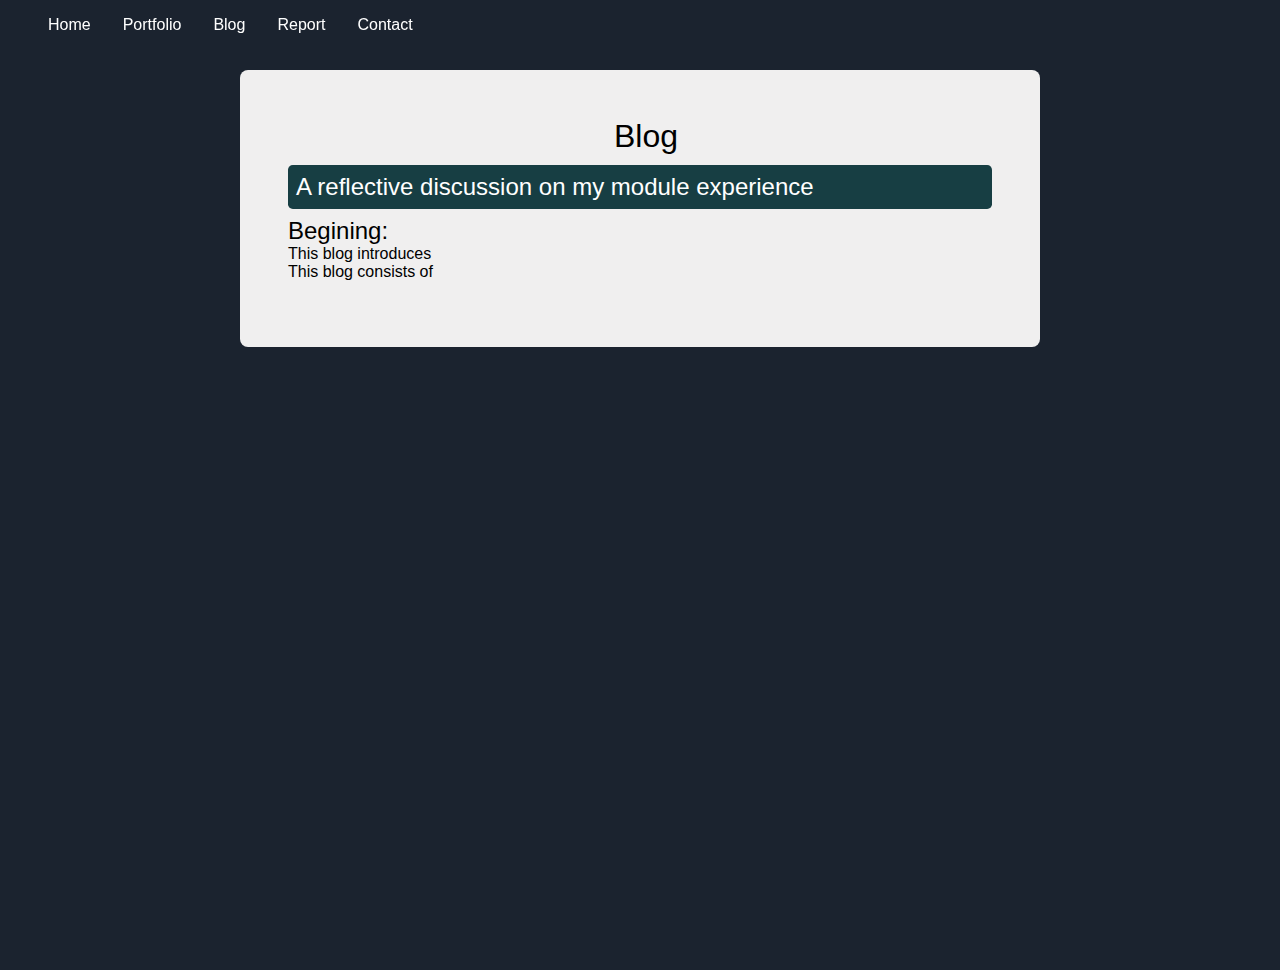
==== webdevelopment assignmrnt1/Blog.html @ c27781ff "Add files via upload" ====
<!DOCTYPE html>
<html lang="en">
  <head>
    <meta charset="UTF-8" />
    <meta name="viewport" content="width=device-width, initial-scale=1.0" />
    <link rel="stylesheet" href="style.css" />
    <script src="main.js" defer></script>
    <title>Blog page</title>
  </head>
  <body>
    <header class="header">
      <div class="menu-btn">
        <div class="menu-btn__lines"></div>
      </div>
      <ul class="menu-items">
        <li><a href="" class="menu-item">Home</a></li>
        <li><a href="Portfolio.html" class="menu-item">Portfolio</a></li>
        <li><a href="Blog.html" class="menu-item">Blog</a></li>
        <li><a href="report.html" class="menu-item">Report</a></li>
        <li><a href="contact.html" class="menu-item">Contact</a></li>
      </ul>
    </header>

    <!--Blog starts-->
    <div class="section_blog">
    <div class="box-b">       
    <div class="header-b">
         <h1 class="title">Blog</h1>
    </div>

    <div class="blog">
        <div class="blog-head green">
        <h2>A reflective discussion on my module experience</h2>
    </div>
    <h2>Begining:</h2>
        <p>
       This blog introduces 
     <br>
       This blog consists of
    </p>
    <br>
</div>

</div>
</div>
    <!--Blog ends-->
  </body>
</html>
---- webdevelopment assignmrnt1/style.css ----
/* globals */
@import url("https://fonts.googleapis.com/css2?family=Montserrat&family=Titillium+Web:wght@400;700&display=swap");

* {
  margin: 0;
  padding: 0;
  box-sizing: border-box;
}

body {
  font-family: Monterrat, sans-serif;
  height: 100vh;
}

/* header */
.header {
  position: fixed;
  top: 0;
  left: 0;
  right: 0;
  display: flex;
  justify-content: space-between;
  padding: 1rem 2rem;
  z-index: 1;
  backdrop-filter: blur(5px);
}

.header a {
  text-decoration: none;
  color: #fff;
  font-size: 2rem;
}

.menu-items {
  list-style: none;
  display: flex;
  align-items: center;
}

.menu-items li a {
  font-size: 1rem;
  padding: 0.5em 1em;
  transition: background 0.3s ease-in-out, color 0.3s ease-in-out;
}

.menu-items li a:hover {
  background-color: #ccc7d3;
}

/* nav menu button */
.menu-btn {
  position: relative;
  display: none;
  justify-content: center;
  align-items: center;
  width: 1.5rem;
  height: 1.5rem;
  cursor: pointer;
  z-index: 1;
}
.menu-btn__lines,
.menu-btn__lines::before,
.menu-btn__lines::after {
  width: 1.5rem;
  height: 0.1rem;
  background-color: #fff;
  transition: all 0.5s ease-in-out;
}
.menu-btn__lines::before,
.menu-btn__lines::after {
  content: "";
  position: absolute;
}
.menu-btn__lines::before {
  transform: translateY(-0.5rem);
  box-shadow: 0 0 10px #fff, 0 0 20px #fff, 0 0 40px #fff, 0 0 80px #fff, 0 0 120px #fff, 0 0 160px #fff;
}
.menu-btn__lines::after {
  transform: translateY(0.5rem);
}
/* animation */
.menu-btn.open .menu-btn__lines {
  transform: translateX(2rem);
  background-color: transparent;
}
.menu-btn.open .menu-btn__lines::before {
  transform: rotate(45deg) translate(-1.5rem, 1.5rem);
  background-color: #ffffff;
}
.menu-btn.open .menu-btn__lines::after {
  transform: rotate(-45deg) translate(-1.5rem, -1.5rem);
  background-color: #ffffff;
}
/*home section begins*/

.parallax1 {
    background-image: url(img/New\ sun.jpg);
    min-height: 100%;
}
.welcome-text a {
  border: 0px solid #000;
  padding: 10px 25px;
  text-decoration: none;
  text-transform: uppercase;
  font-size: 14px;
  margin-top: 20px;
  position: fixed;
  left: 45%;
  display: inline-block;
  color: black;
}
.welcome-text a:hover {
   background: #fff;
   color: #333;
    box-shadow: 0 0 5px #009D99,
               0 0 25px #009D99,
               0 0 50px #009D99,
               0 0 100PX #009D99; 
}


.parallax1{
    position: relative;
    opacity: 0.70;
    background-position: center;
    background-size: cover;
    background-repeat: no-repeat;
    background-attachment: fixed; /*Important*/
}

.head {
    position: fixed;
    color: #fff;
    font-size: 500%;
    top:50%;
    width: 100%;
    left: 500px;
    text-transform: uppercase;
    letter-spacing: 1px;
    animation: drop 3.0s ease; /* Make things beautiful */
    cursor: pointer;
}

.head:hover{
    color:transparent;
}

@media (max-width:800px){
  .welcome-text{
     border: 0px solid #fff;
     color: white;
    position: fixed;
    top: 315px;
    left: 0;
    right: 0;
    margin: 0 auto;
    max-width: 600px;
}
  .navbar{
      width: 180px;
    }
 .welcome-text a{
   bottom: 35%;
   left: 170px;
  }
  .head{
        font-size: 300%;
        left: 20%;
    }
   
}

/*home section ends */

/* Extracuricular page begins */
.wrapper{
    width: 80%;
    padding: 30px 0;
    margin: auto;
    text-align: center;
}
.section-header{
    text-transform: uppercase;
    line-height: 100px;
    padding-bottom: 30px;
    font-size: 50px;
    color: #fff;
    letter-spacing: 2px;
    margin: auto;
    
}
.content {
  padding: 10%;
}

.content h2 {
  font-size: 30px;
  text-transform: uppercase;
  margin-bottom: 15px;
}
.content p {
  line-height: 1.5;
}
.main-content{
    width: 100%;
    display: grid;
    grid-template-columns: repeat(auto-fit, minmax(300px, 1fr));
    grid-main-content-gap: 25px;
    grid-column-gap: 15px;
    margin-left: 0;
    margin-right: 0;
    margin-top: 0;
    margin-bottom: 0;
}
.main-content .box{
    position: relative;
    cursor: pointer;
    margin-bottom: 15px;
    box-shadow: 15px 15px 40px rgba(0, 0, 0, 0.15);
    height: 250px;
    overflow: hidden;    
}
.main-content .box::before{
    content: '';
    position: absolute;
    top: 0;
    right: 0;
    width: 5px;
    height: 100%;
    transition: all 0.3s ease-in-out;
}
.main-content .box:hover:before{
    top: 0;
    right: calc(100% - 5px);
    z-index: 10;
}
.main-content .box img{
    width: 100%;
    height: 100%;
    object-fit: cover;
}
.main-content .box .img-text {
    position: absolute;
    display: flex;
    justify-content: center;
    align-items: center;
    background: rgba(255,255,255,0.9);
    width: 100%;
    height: 100%;
    top: 0;
    right: 100%;
    transition: all 0.5s ease-in-out;   
}
.main-content .box:hover .img-text{
    top: 0;
    right: 0;
}

/* Extracuricular page ends */

/*contact page begin*/
body{
  background: #1B232F;
}

.wrapper_contact{
  position: absolute;
  top: 50%;
  left: 50%;
  transform: translate(-50%,-50%);
  max-width: 350px;
  width: 100%;
  background: #fff;
  padding: 25px;
  border-radius: 5px;
  box-shadow: 4px 4px 2px rgba(254,236,164,1); 
}

.wrapper_contact h2{
  text-align: center;
  margin-bottom: 20px;
  text-transform: uppercase;
  letter-spacing: 3px;
  color: #332902;
}

.wrapper_contact .input_field{
  margin-bottom: 10px;
}

.wrapper_contact .input_field input[type="text"],
.wrapper_contact textarea{
  border: 1px solid #e0e0e0;
  width: 100%;
  padding: 10px;
}

.wrapper_contact textarea{
  resize: none;
  height: 80px;
}

.wrapper_contact .btn input[type="submit"]{
  border: 0px;
  margin-top: 15px;
  padding: 10px;
  text-align: center;
  width: 100%;
  background: #013220;
  color: #fff;
  text-transform: uppercase;
  letter-spacing: 5px;
  font-weight: bold;
  border-radius: 25px;
  cursor: pointer;
}

#error_message{
  margin-bottom: 20px;
  background: #fe8b8e;
  padding: 0px;
  text-align: center;
  font-size: 14px;
  transition: all 0.5s ease;
}
/*contact page end*/


/* report starts */

}
.header-left {
    display: grid;
    align-items: center;
    font-size: 2rem;
}

.header-right{
    width: 100%;
    display: grid;
    justify-items: end;
}
.header-right p{
    display: inline;
}

.blue{
    background:#173e43;
    color:#fff;
    padding: 0.5rem;
    border-radius: 0.3rem;
    margin-bottom: 8px;
}



@media (max-width:767px){
 .header-right{
    font-size: 11px;
  }
}
.section_report{
  margin-top: 70px;
  opacity: auto;
  padding-bottom: 40px;
}
h1{
    margin: 0 auto;
    text-align: right;
    width: 390px;
    font-weight: 500;
    margin-bottom: 10px;
}
h2{
    margin: 0;
    font-weight: 400;
    display: inline-block;
}
.box-r{
    background: #fff;
    width: 50rem;
    padding: 3rem;
    margin: 1rem auto;
    border-radius: 0.5rem;
    background: rgb(240, 239, 239);
}
.header-r{
    display: grid;
    grid-template-columns: 40% 60%;
}
.img-index{
  width: 600px;
}
.img-cv{
  width: 600px;
}
.img-portfolio{
  width: 600px;
}
.img-call{
  width: 600px;
}
.img-prob{
  width: 600px;
}

@media (max-width:760px){

  h1 {
    margin: 0 auto;
    text-align: right;
    width: 220px;
    font-weight: 500;
    margin-bottom: 10px
  }
  .section_report{
    overflow: hidden;
    padding-bottom: 30px;
}
  .box-r{
    width: 15rem;
    margin-top: 10px;
    padding: 1.5rem;
    width: 370px;
  }
  .img-index{
      width: 250px;
    }
    .img-blog{
      width: 250px;
    }
    .img-portfolio{
      width: 250px;
    }
    .img-call{
      width: 250px;
    }
    .img-prob{
      width: 250px;
    }
}
/* report ends */

/* Blog begins */
}
.header-left {
    display: grid;
    align-items: center;
    font-size: 2rem;
}

.header-right{
    width: 100%;
    display: grid;
    justify-items: end;
}
.header-right p{
    display: inline;
}

.green{
    background:#173e43;
    color:#fff;
    padding: 0.5rem;
    border-radius: 0.3rem;
    margin-bottom: 8px;
}
@media (max-width:767px){
 .header-right{
    font-size: 11px;
  }
}
.section_blog{
  margin-top: 70px;
  opacity: auto;
  padding-bottom: 40px;
}
h1{
    margin: 0 auto;
    text-align: right;
    width: 390px;
    font-weight: 500;
    margin-bottom: 10px;
}
h2{
    margin: 0;
    font-weight: 400;
    display: inline-block;
}
.box-b{
    background: #fff;
    width: 50rem;
    padding: 3rem;
    margin: 1rem auto;
    border-radius: 0.5rem;
    background: rgb(240, 239, 239);
}
.header-b{
    display: grid;
    grid-template-columns: 40% 60%;
}


@media (max-width:760px){

  h1 {
    margin: 0 auto;
    text-align: right;
    width: 220px;
    font-weight: 500;
    margin-bottom: 10px
  }
  .section_blog{
    overflow: hidden;
    padding-bottom: 30px;
}
  .box-b{
    width: 15rem;
    margin-top: 10px;
    padding: 1.5rem;
    width: 370px;
  }
}


/*Blog ends */

/* media query for tablet devices */
@media (max-width: 1023px) {
  .custom-shape-divider svg {
    width: calc(200% + 1.3px);
    height: 150px;
  }
  .hero-col {
    max-width: 100%;
    width: clamp(300px, 50vw, 600px);
    padding: 0;
  }
  .hero-img {
    display: none;
  }
}

/* media query for mobile devices */
@media (max-width: 767px) {
  .custom-shape-divider svg {
    width: calc(250% + 1.3px);
    height: 150px;
  }
  .header a {
    font-size: 1rem;
  }
  .menu-btn {
    display: flex;
  }
  .menu-items {
    flex-direction: column;
    justify-content: space-around;
    position: absolute;
    top: 0;
    right: 0;
    left: 0;
    height: 100vh;
    transform: translateX(100vw);
    background-color: #5a4d70;
    transition: transform 0.3s ease-in-out;
  }
  .menu-items.open {
    transform: translateX(0);
  }
  .menu-items li {
    width: 100vw;
    height: 100%;
  }
  .menu-items li a {
    color: #ffffff;
    font-size: 5vh;
    display: flex;
    justify-content: center;
    align-items: center;
    width: 100%;
    height: 100%;
  }
  .menu-items li a:hover {
    color: #111111;
  }
}
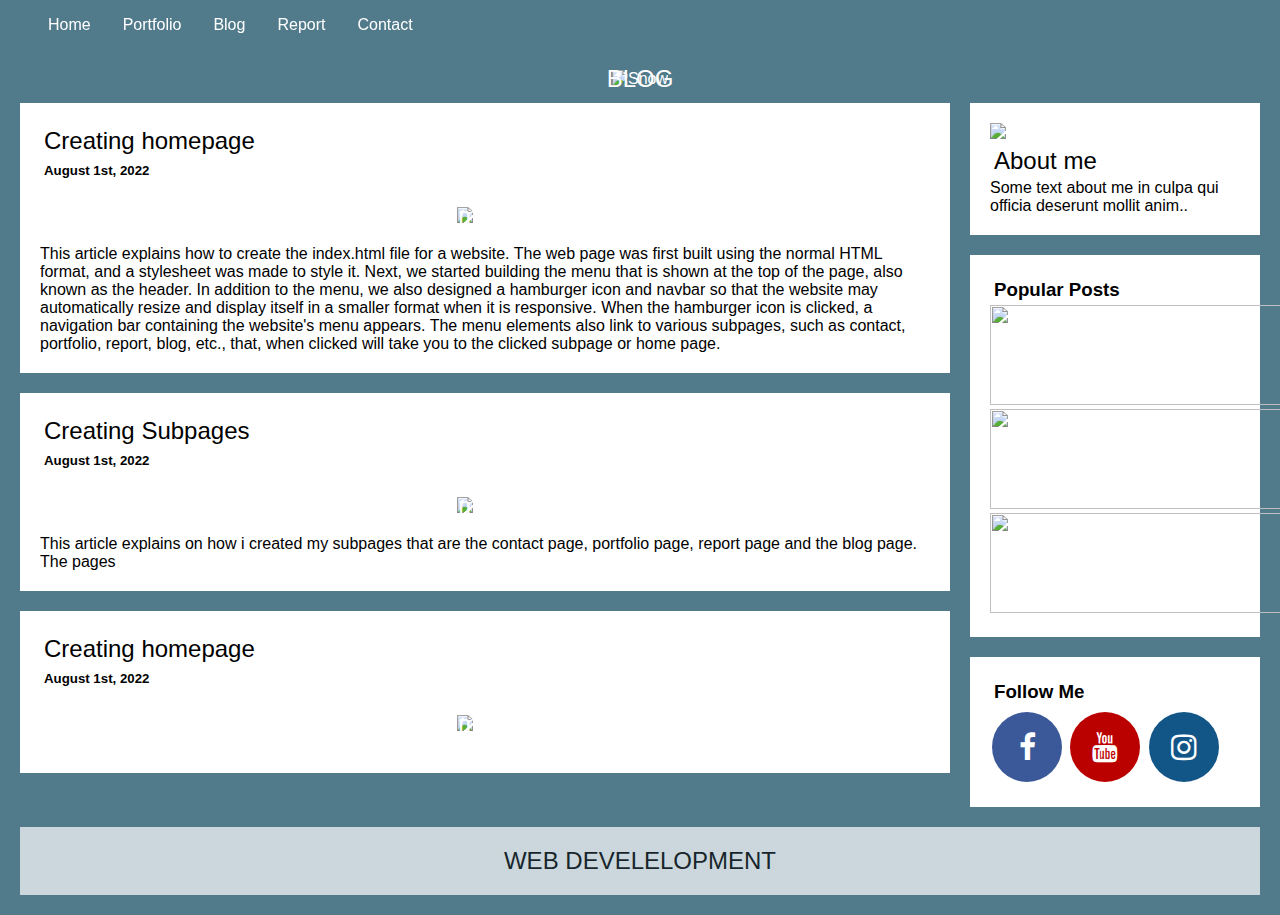
==== commit 62261505: "Add files via upload" ====
--- a/webdevelopment assignmrnt1/Blog.html
+++ b/webdevelopment assignmrnt1/Blog.html
@@ -1,19 +1,19 @@
 <!DOCTYPE html>
-<html lang="en">
-  <head>
-    <meta charset="UTF-8" />
-    <meta name="viewport" content="width=device-width, initial-scale=1.0" />
-    <link rel="stylesheet" href="style.css" />
+<html>
+<head>
+<meta name="viewport" content="width=device-width, initial-scale=1">
+<link rel="stylesheet" href="https://cdnjs.cloudflare.com/ajax/libs/font-awesome/4.7.0/css/font-awesome.min.css">
+<link rel="stylesheet" href="style.css" />
     <script src="main.js" defer></script>
-    <title>Blog page</title>
-  </head>
-  <body>
-    <header class="header">
+</head>
+<body>
+<section class="blog">
+  <header class="header">
       <div class="menu-btn">
         <div class="menu-btn__lines"></div>
       </div>
       <ul class="menu-items">
-        <li><a href="" class="menu-item">Home</a></li>
+        <li><a href="index.html" class="menu-item">Home</a></li>
         <li><a href="Portfolio.html" class="menu-item">Portfolio</a></li>
         <li><a href="Blog.html" class="menu-item">Blog</a></li>
         <li><a href="report.html" class="menu-item">Report</a></li>
@@ -21,28 +21,75 @@
       </ul>
     </header>
 
-    <!--Blog starts-->
-    <div class="section_blog">
-    <div class="box-b">       
-    <div class="header-b">
-         <h1 class="title">Blog</h1>
-    </div>
-
-    <div class="blog">
-        <div class="blog-head green">
-        <h2>A reflective discussion on my module experience</h2>
-    </div>
-    <h2>Begining:</h2>
-        <p>
-       This blog introduces 
-     <br>
-       This blog consists of
-    </p>
-    <br>
+<div class="header_B">
+  <img src="C:\Users\User\Desktop\webdevelopment assignmrnt1\img\martin-adams-pTCcJSBOTxY-unsplash (3).jpg" alt="Snow" style="width:100%;" height="300px">
+  <div class="centered">
+  <h2>BLOG</h2>
+  </div>
 </div>
 
+
+<div class="row">
+  <div class="leftcolumn">
+    <div class="card">
+       <h2>Creating homepage</h2>
+      <h5> August 1st, 2022</h5>
+      <div class="header_Row">
+       <img src="C:\Users\User\Desktop\webdevelopment assignmrnt1\img\mathias-arlund-11IjMuza0r4-unsplash.jpg" alt="Snow" style="width:100%;" height="300px"><br>
+       <div class="centered">
+      <h2>Dummy image</h2>
+      </div>
+    </div>
+      <p>This article explains how to create the index.html file for a website. The web page was first built using the normal HTML format, and a stylesheet was made to style it. Next, we started building the menu that is shown at the top of the page, also known as the header. In addition to the menu, we also designed a hamburger icon and navbar so that the website may automatically resize and display itself in a smaller format when it is responsive. When the hamburger icon is clicked, a navigation bar containing the website's menu appears. The menu elements also link to various subpages, such as contact, portfolio, report, blog, etc., that, when clicked will take you to the clicked subpage or home page.</p>
+    </div>
+    <div class="card">
+      <h2>Creating Subpages</h2>
+      <h5> August 1st, 2022</h5>
+      <div class="header_Row">
+      <img src="C:\Users\User\Desktop\webdevelopment assignmrnt1\img\francesco-califano-kAC8c1Sq58Y-unsplash.jpg" alt="Snow" style="width:100%;" height="300px">
+     <div class="centered">
+      <h2>Dummy image</h2>
+      </div>
+    </div>
+      <p>This article explains on how i created my subpages that are the contact page, portfolio page, report page and the blog page. The pages </p>
+    </div>
+    <div class="card">
+       <h2>Creating homepage</h2>
+      <h5> August 1st, 2022</h5>
+      <div class="header_Row">
+      <img src="C:\Users\User\Desktop\webdevelopment assignmrnt1\img\lukasz-szmigiel-fyrWR39P0VA-unsplash.jpg" alt="Snow" style="width:100%;" height="300px">
+      <div class="centered">
+      <h2>Dummy image</h2>
+      </div>
+    </div>
+      <p></p>
+    </div>
+  </div>
+  <div class="rightcolumn">
+    <div class="card">
+      <img src="C:\Users\User\Desktop\webdevelopment assignmrnt1\img\ani-kolleshi-7XkQ_qmh2DE-unsplash.jpg" style="height:200px;" ><br>
+    <h2>About me</h2>
+      <p>Some text about me in culpa qui officia deserunt mollit anim..</p>
+    </div>
+    <div class="card">
+      <h3>Popular Posts</h3>
+       <img src="C:\Users\User\Desktop\webdevelopment assignmrnt1\img\daniel-tuttle-gUbhnHFAEJY-unsplash.jpg" style="height:100px;" width="305px"><br>
+      <img src="C:\Users\User\Desktop\webdevelopment assignmrnt1\img\tom-podmore-0U2Ut_35P0g-unsplash (1).jpg" style="height:100px;" width="305px"><br>
+      <img src="C:\Users\User\Desktop\webdevelopment assignmrnt1\img\desert.jpg" style="height:100px;" width="305px">
+    </div>
+    <div class="card">
+      <h3>Follow Me</h3>
+      <a href="#" class="fa fa-facebook"></a>
+     <a href="#" class="fa fa-youtube"></a>
+     <a href="#" class="fa fa-instagram"></a>
+    </div>
+  </div>
 </div>
+
+<div class="footer">
+  <h2>WEB DEVELELOPMENT</h2>
 </div>
-    <!--Blog ends-->
-  </body>
+</section>
+
+</body>
 </html>
--- a/webdevelopment assignmrnt1/style.css
+++ b/webdevelopment assignmrnt1/style.css
@@ -1,6 +1,17 @@
 /* globals */
 @import url("https://fonts.googleapis.com/css2?family=Montserrat&family=Titillium+Web:wght@400;700&display=swap");
-
+*,
+*::after,
+*::before {
+  box-sizing: border-box;
+  padding: 0;
+  margin: 0;
+}
+
+:root {
+  --yangColor: #d8c21e;
+  --yinColor: #111111;
+}
 * {
   margin: 0;
   padding: 0;
@@ -10,6 +21,13 @@
 body {
   font-family: Monterrat, sans-serif;
   height: 100vh;
+ justify-content: center;
+  align-items: center;
+  
+  width: 100%;
+  height: 100vh;
+  overflow: hidden auto;
+
 }
 
 /* header */
@@ -44,7 +62,7 @@
 }
 
 .menu-items li a:hover {
-  background-color: #ccc7d3;
+  background-color: #fcd68b;
 }
 
 /* nav menu button */
@@ -92,6 +110,54 @@
   background-color: #ffffff;
 }
 /*home section begins*/
+.text-wrapper {
+  display: flex;
+  font-size: 60px;
+  font-weight: 400;
+  margin-left: 65px;
+}
+
+.text-dynamic {
+  margin-left: 30px;
+  line-height: 90px;
+  height: 90px;
+  overflow: hidden;
+}
+
+.text-item {
+  position: relative;
+  font-weight: 500;
+  color: var(--yangColor);
+  list-style: none;
+  top: 0;
+  animation: slide 12s steps(4) infinite;
+  text-align: center;
+}
+
+.text-item::after {
+  position: absolute;
+  content: '';
+  left: 0;
+  height: 100%;
+  width: calc(100% + 30px);
+  animation: typing 3s steps(10) infinite;
+}
+
+@keyframes typing {
+  40%,
+  60% {
+    left: 100%;
+  }
+  100% {
+    left: 0;
+  }
+}
+
+@keyframes slide {
+  100% {
+    top: -360px;
+  }
+}
 
 .parallax1 {
     background-image: url(img/New\ sun.jpg);
@@ -105,7 +171,7 @@
   font-size: 14px;
   margin-top: 20px;
   position: fixed;
-  left: 45%;
+  left: 44%;
   display: inline-block;
   color: black;
 }
@@ -121,7 +187,7 @@
 
 .parallax1{
     position: relative;
-    opacity: 0.70;
+    opacity: 0.93;
     background-position: center;
     background-size: cover;
     background-repeat: no-repeat;
@@ -146,22 +212,54 @@
 }
 
 @media (max-width:800px){
+  .text-wrapper {
+  display: flex;
+  font-weight: 400;
+  margin-left: 120px;
+  font-size: 40px;
+}
+.text-dynamic {
+  margin-left: 30px;
+  line-height: 90px;
+  height: 90px;
+  overflow: hidden;
+
+}
+
+.text-item {
+  position: relative;
+  font-weight: 500;
+  color: var(--yangColor);
+  list-style: none;
+  top: 0;
+  animation: slide 10s steps(4) infinite;
+}
+
+.text-item::after {
+  position: fixed;
+  content: '';
+  left: 0;
+  height: 100%;
+  width: calc(100% + 30px);
+  animation: typing 3s steps(10) infinite;
+}
   .welcome-text{
      border: 0px solid #fff;
      color: white;
     position: fixed;
-    top: 315px;
     left: 0;
     right: 0;
+    top: 388px;
     margin: 0 auto;
     max-width: 600px;
+
 }
   .navbar{
       width: 180px;
     }
  .welcome-text a{
-   bottom: 35%;
-   left: 170px;
+   bottom: 28%;
+   left: 210px;
   }
   .head{
         font-size: 300%;
@@ -218,6 +316,7 @@
     margin-bottom: 15px;
     box-shadow: 15px 15px 40px rgba(0, 0, 0, 0.15);
     height: 250px;
+    border-radius: 0.5rem;
     overflow: hidden;    
 }
 .main-content .box::before{
@@ -258,9 +357,9 @@
 
 /* Extracuricular page ends */
 
-/*contact page begin*/
+/*contact me page begin*/
 body{
-  background: #1B232F;
+  background: #517a8b;
 }
 
 .wrapper_contact{
@@ -282,6 +381,7 @@
   text-transform: uppercase;
   letter-spacing: 3px;
   color: #332902;
+  margin-left: 50px;
 }
 
 .wrapper_contact .input_field{
@@ -323,7 +423,7 @@
   font-size: 14px;
   transition: all 0.5s ease;
 }
-/*contact page end*/
+/*contact me page end*/
 
 
 /* report starts */
@@ -419,6 +519,8 @@
 }
   .box-r{
     width: 15rem;
+  }
+  .box-r{
     margin-top: 10px;
     padding: 1.5rem;
     width: 370px;
@@ -442,88 +544,273 @@
 /* report ends */
 
 /* Blog begins */
-}
-.header-left {
-    display: grid;
+
+* {
+  box-sizing: border-box;
+}
+
+/* Add a gray background color with some padding */
+
+/* Header/Blog Title */
+.blog{
+  padding: 20px;
+}
+.header_B {
+  position: relative;
+  text-align: center;
+  color: white;
+  top: 50px;
+  margin-bottom: 45px;
+}
+
+.centered {
+  position: absolute;
+  top: 50%;
+  left: 50%;
+  transform: translate(-50%, -50%);
+}
+
+/* Create two unequal columns that floats next to each other */
+/* Left column */
+.leftcolumn {   
+  float: left;
+  width: 75%;
+}
+
+
+/* Right column */
+.rightcolumn {
+  float: left;
+  width: 25%;
+  padding-left: 20px;
+}
+
+/* Fake image */
+.fakeimg {
+  background-color: #aaa;
+  width: 100%;
+  padding: 20px;
+}
+
+/* Add a card effect for articles */
+.card {
+   background-color: white;
+   padding: 20px;
+   margin-top: 20px;
+}
+.card h2 {
+  padding: 4px;
+}
+.card h5 {
+  padding: 4px;
+}
+.card h3 {
+  padding: 4px;
+}
+.header_Row {
+  position: relative;
+  text-align: center;
+  color: white;
+  top: 25px;
+  margin-bottom: 45px;
+}
+
+/* Clear floats after the columns */
+.row:after {
+  content: "";
+  display: table;
+  clear: both;
+}
+
+/* Footer */
+.footer {
+  padding: 20px;
+  text-align: center;
+  background: #fff;
+  margin-top: 20px;
+  opacity: 0.7;
+}
+.fa {
+  padding: 20px;
+  font-size: 30px;
+  width: 70px;
+  text-align: center;
+  text-decoration: none;
+  margin: 5px 2px;
+  border-radius: 50%;
+}
+
+.fa:hover {
+    opacity: 0.7;
+}
+
+.fa-facebook {
+  background: #3B5998;
+  color: white;
+}
+.fa-google {
+  background: #dd4b39;
+  color: white;
+}
+.fa-youtube {
+  background: #bb0000;
+  color: white;
+}
+
+.fa-instagram {
+  background: #125688;
+  color: white;
+}
+
+/* Responsive layout - when the screen is less than 800px wide, make the two columns stack on top of each other instead of next to each other */
+@media screen and (max-width: 800px) {
+  .leftcolumn, .rightcolumn {   
+    width: 100%;
+    padding: 0;
+  }
+}
+
+
+/*Blog ends */
+
+/* contact page start */
+.contact {
+  position: relative;
+  height: 80vh;
+  padding: 50px 100px;
+  display: flex;
+  justify-content: center;
+  align-items: center;
+  flex-direction: column;
+}
+.contact .content{
+  max-width: 800px;
+  padding-bottom: 50px;
+  padding-right: 200px;
+}
+.contact .content h2{
+  font-size: 36px;
+  font-weight: 500;
+  color: #fff;
+}
+.container-c{
+    width: 100%;
+    display: flex;
+    justify-content: center;
     align-items: center;
-    font-size: 2rem;
-}
-
-.header-right{
-    width: 100%;
-    display: grid;
-    justify-items: end;
-}
-.header-right p{
-    display: inline;
-}
-
-.green{
-    background:#173e43;
-    color:#fff;
-    padding: 0.5rem;
-    border-radius: 0.3rem;
-    margin-bottom: 8px;
-}
-@media (max-width:767px){
- .header-right{
-    font-size: 11px;
-  }
-}
-.section_blog{
-  margin-top: 70px;
-  opacity: auto;
-  padding-bottom: 40px;
-}
-h1{
-    margin: 0 auto;
-    text-align: right;
-    width: 390px;
-    font-weight: 500;
-    margin-bottom: 10px;
-}
-h2{
-    margin: 0;
-    font-weight: 400;
-    display: inline-block;
-}
-.box-b{
-    background: #fff;
-    width: 50rem;
-    padding: 3rem;
-    margin: 1rem auto;
-    border-radius: 0.5rem;
-    background: rgb(240, 239, 239);
-}
-.header-b{
-    display: grid;
-    grid-template-columns: 40% 60%;
-}
-
-
-@media (max-width:760px){
-
-  h1 {
-    margin: 0 auto;
-    text-align: right;
-    width: 220px;
-    font-weight: 500;
-    margin-bottom: 10px
-  }
-  .section_blog{
-    overflow: hidden;
-    padding-bottom: 30px;
-}
-  .box-b{
-    width: 15rem;
-    margin-top: 10px;
-    padding: 1.5rem;
-    width: 370px;
-  }
-}
-
-
-/*Blog ends */
+    margin-top: 30px;
+}
+.container-c .contactInfo{
+  width: 50%;
+  display: flex;
+  flex-direction: column;
+}
+.container-c .contactInfo .box-x{
+  position: relative;
+  padding: 20px 0;
+  display: flex;
+  color: white;
+}
+.container-c .contactInfo .box-x .icon{
+  min-width: 60px;
+  height: 60px;
+  display: flex;
+  justify-content: center;
+  align-items: center;
+  border-radius: 50%;
+  font-size: 22px;
+  color: white;
+}
+.container-c .contactInfo .box-x .text{
+  display: flex;
+  margin-left: 20px;
+  font-size: 16px;
+  color: #fff;
+  flex-direction: column;
+  font-weight: 300;
+}
+.container-c .contactInfo .box-x .text h3{
+  font-weight: 500;
+  color: #073245;
+}
+.contact-form{
+  width: 40%;
+  padding: 40px;
+  background: #fff;
+  border-radius: 0.5rem;
+  opacity: 0.8;
+}
+.contact-form h2{
+  font-size: 30px;
+  color: #333;
+  font-weight: 500;
+}
+.contact-form .inputbox{
+  position: relative;
+  width: 100%;
+  margin-top: 10px;
+}
+.contact-form .inputbox input,
+.contact-form .inputbox textarea{
+  width: 100%;
+  padding: 5px 0;
+  font-size: 16px;
+  margin: 10px 0;
+  border: none;
+  border-bottom: 2px solid #333;
+  outline: none;
+  resize: none;
+}
+.contact-form .inputbox span{
+  position: absolute;
+  left: 0;
+  padding: 5px 0;
+  font-size: 16px;
+  margin: 10px 0;
+  pointer-events: none;
+  transition: 0.5s;
+  color: #666;
+}
+.contact-form .inputbox input:focus ~ span,
+.contact-form .inputbox input:valid ~ span,
+.contact-form .inputbox textarea:focus ~ span,
+.contact-form .inputbox textarea:valid ~ span{
+  color: #3fb0ac;
+  font-size: 12px;
+  transform: translateY(-20px);
+}
+.contact-form .inputbox input[type="submit"]{
+  width: 100px;
+  background: #173e43;
+  color: #fff;
+  border: none;
+  cursor: pointer;
+  padding: 10px;
+  font-size: 18px;
+}
+@media (max-width: 991px){
+  .contact .content{
+    padding-right: 58px;
+  }
+  .contact .content h2{
+    padding-top: 100px;
+  }
+  .contact{
+    padding: 60px;
+    height: 120vh;
+  }
+  .container-c{
+    flex-direction: column;
+  }
+  .container-c .contactInfo{
+    width: 80%;
+    margin-bottom: 20px;
+  }
+  .contact-form{
+    width: 60%;
+  }
+
+/* contact page end */
 
 /* media query for tablet devices */
 @media (max-width: 1023px) {
@@ -562,7 +849,7 @@
     left: 0;
     height: 100vh;
     transform: translateX(100vw);
-    background-color: #5a4d70;
+    background-color: #394f5d;
     transition: transform 0.3s ease-in-out;
   }
   .menu-items.open {
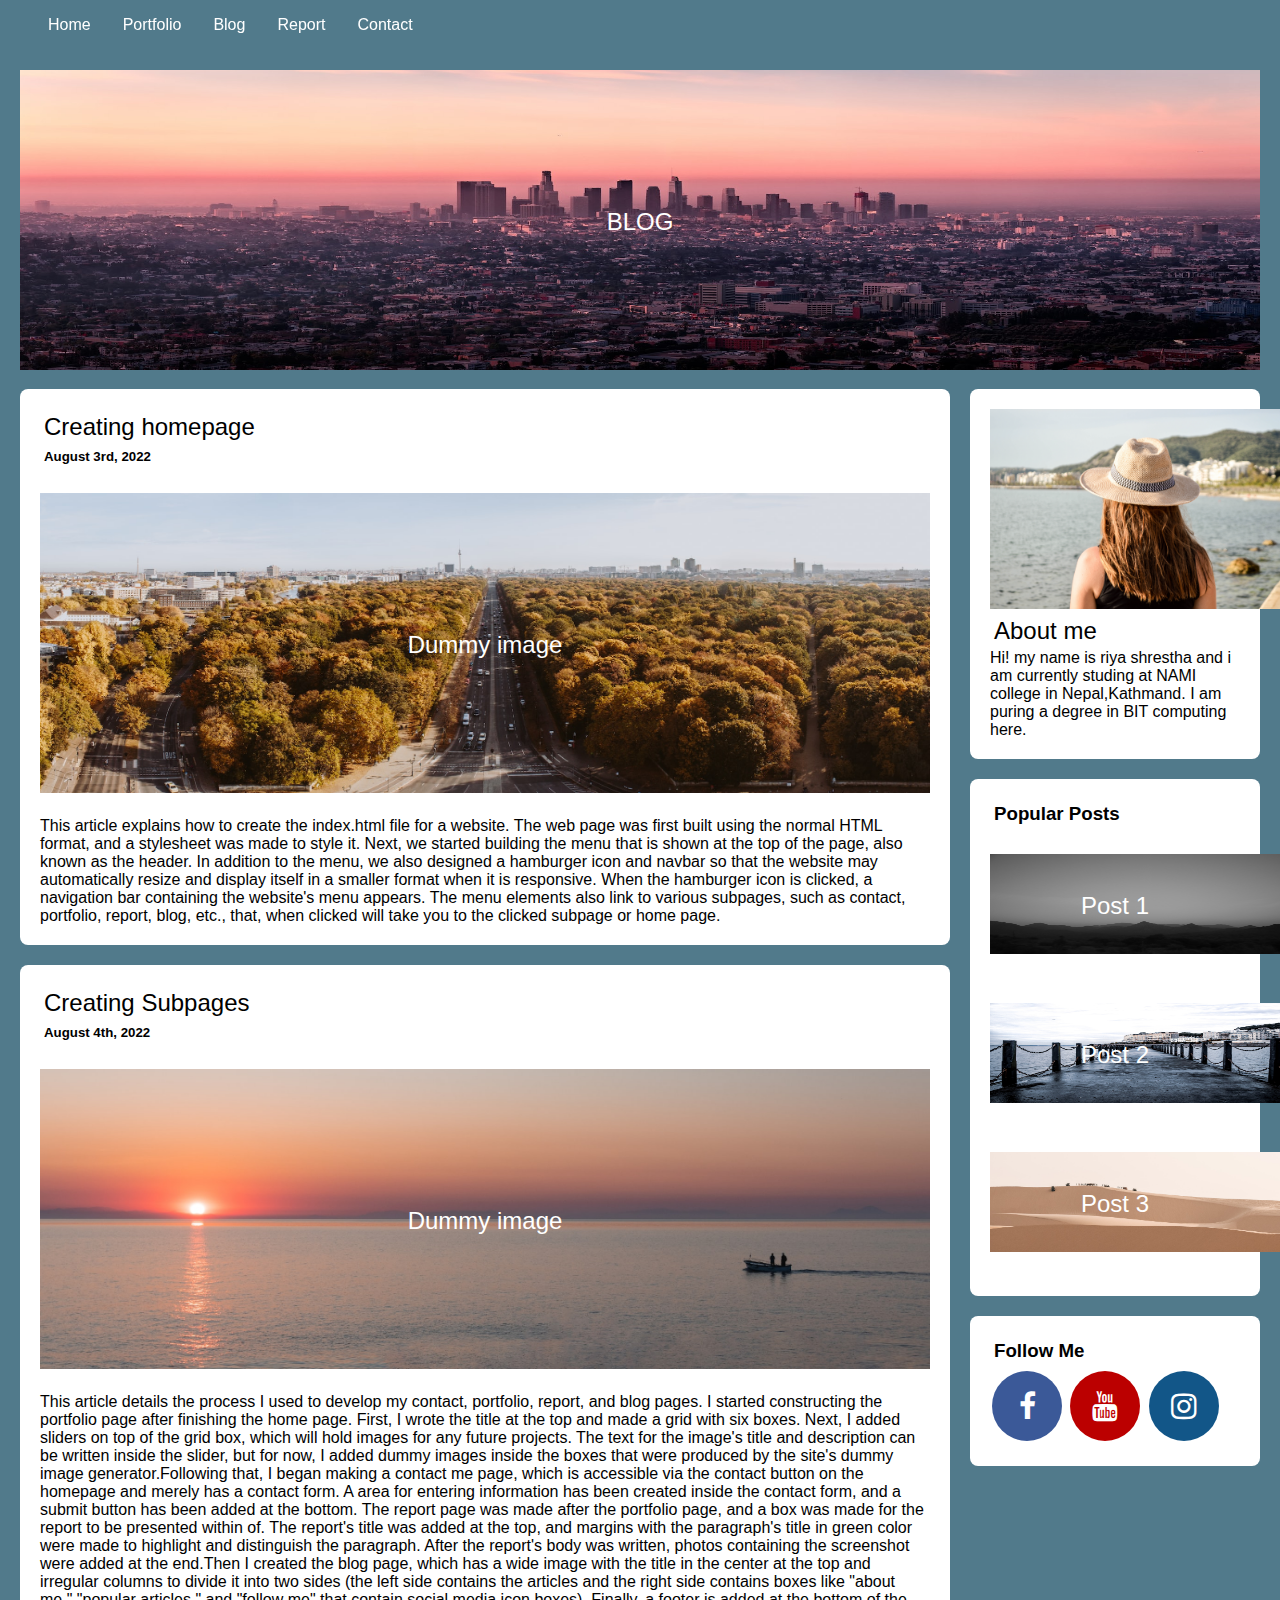
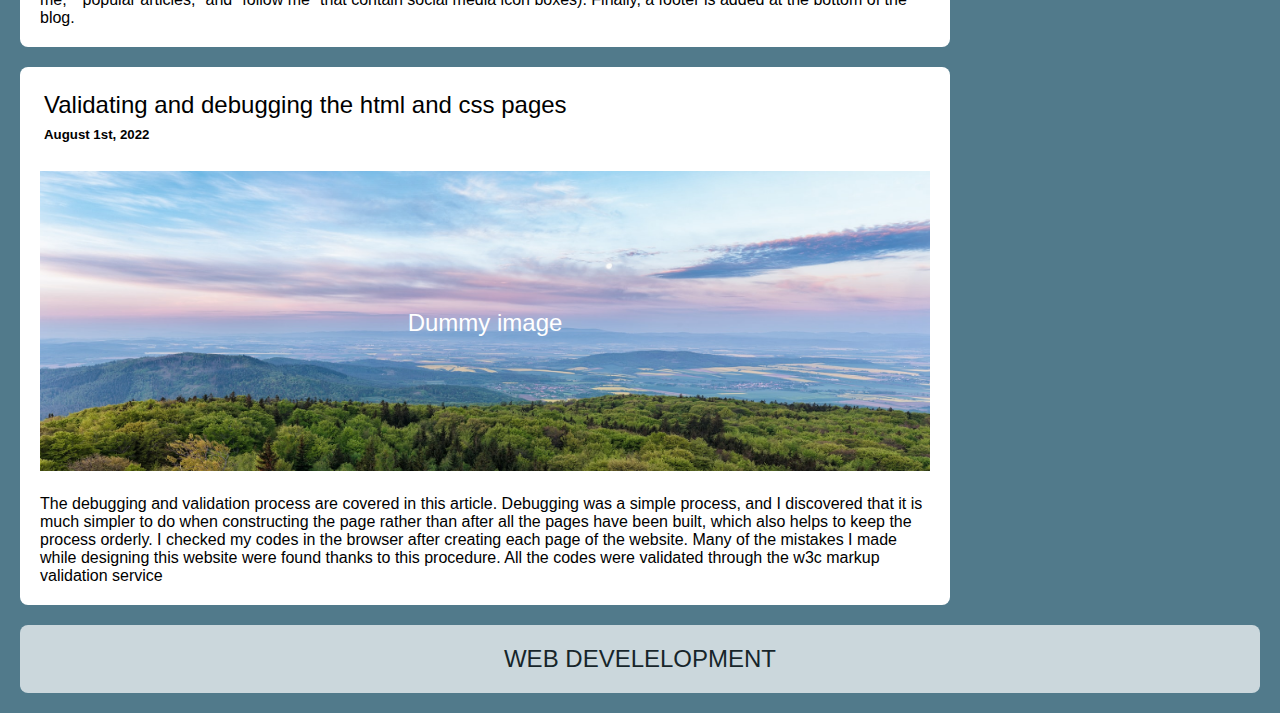
==== commit b981e617: "Add files via upload" ====
--- a/webdevelopment assignmrnt1/Blog.html
+++ b/webdevelopment assignmrnt1/Blog.html
@@ -22,7 +22,7 @@
     </header>
 
 <div class="header_B">
-  <img src="C:\Users\User\Desktop\webdevelopment assignmrnt1\img\martin-adams-pTCcJSBOTxY-unsplash (3).jpg" alt="Snow" style="width:100%;" height="300px">
+  <img src="img\sunsetcity.jpg" alt="Snow" style="width:100%;" height="300px">
   <div class="centered">
   <h2>BLOG</h2>
   </div>
@@ -33,9 +33,9 @@
   <div class="leftcolumn">
     <div class="card">
        <h2>Creating homepage</h2>
-      <h5> August 1st, 2022</h5>
+      <h5> August 3rd, 2022</h5>
       <div class="header_Row">
-       <img src="C:\Users\User\Desktop\webdevelopment assignmrnt1\img\mathias-arlund-11IjMuza0r4-unsplash.jpg" alt="Snow" style="width:100%;" height="300px"><br>
+       <img src="img\forest.jpg" alt="Snow" style="width:100%;" height="300px"><br>
        <div class="centered">
       <h2>Dummy image</h2>
       </div>
@@ -44,38 +44,56 @@
     </div>
     <div class="card">
       <h2>Creating Subpages</h2>
-      <h5> August 1st, 2022</h5>
+      <h5> August 4th, 2022</h5>
       <div class="header_Row">
-      <img src="C:\Users\User\Desktop\webdevelopment assignmrnt1\img\francesco-califano-kAC8c1Sq58Y-unsplash.jpg" alt="Snow" style="width:100%;" height="300px">
+      <img src="img\sunsetocean.jpg" alt="Snow" style="width:100%;" height="300px">
      <div class="centered">
       <h2>Dummy image</h2>
       </div>
     </div>
-      <p>This article explains on how i created my subpages that are the contact page, portfolio page, report page and the blog page. The pages </p>
+      <p>This article details the process I used to develop my contact, portfolio, report, and blog pages. I started constructing the portfolio page after finishing the home page. First, I wrote the title at the top and made a grid with six boxes. Next, I added sliders on top of the grid box, which will hold images for any future projects. The text for the image's title and description can be written inside the slider, but for now, I added dummy images inside the boxes that were produced by the site's dummy image generator.Following that, I began making a contact me page, which is accessible via the contact button on the homepage and merely has a contact form. A area for entering information has been created inside the contact form, and a submit button has been added at the bottom. The report page was made after the portfolio page, and a box was made for the report to be presented within of. The report's title was added at the top, and margins with the paragraph's title in green color were made to highlight and distinguish the paragraph. After the report's body was written, photos containing the screenshot were added at the end.Then I created the blog page, which has a wide image with the title in the center at the top and irregular columns to divide it into two sides (the left side contains the articles and the right side contains boxes like "about me," "popular articles," and "follow me" that contain social media icon boxes). Finally, a footer is added at the bottom of the blog.</p>
     </div>
     <div class="card">
-       <h2>Creating homepage</h2>
+       <h2>Validating and debugging the html and css pages</h2>
       <h5> August 1st, 2022</h5>
       <div class="header_Row">
-      <img src="C:\Users\User\Desktop\webdevelopment assignmrnt1\img\lukasz-szmigiel-fyrWR39P0VA-unsplash.jpg" alt="Snow" style="width:100%;" height="300px">
+      <img src="img\cloud.jpg" alt="Snow" style="width:100%;" height="300px">
       <div class="centered">
       <h2>Dummy image</h2>
       </div>
     </div>
-      <p></p>
+      <p>The debugging and validation process are covered in this article. Debugging was a simple process, and I discovered that it is much simpler to do when constructing the page rather than after all the pages have been built, which also helps to keep the process orderly. I checked my codes in the browser after creating each page of the website. Many of the mistakes I made while designing this website were found thanks to this procedure. All the codes were validated through the w3c markup validation service</p>
     </div>
   </div>
   <div class="rightcolumn">
     <div class="card">
-      <img src="C:\Users\User\Desktop\webdevelopment assignmrnt1\img\ani-kolleshi-7XkQ_qmh2DE-unsplash.jpg" style="height:200px;" ><br>
+      <img src="img\girl.jpg" style="height:200px;" ><br>
     <h2>About me</h2>
-      <p>Some text about me in culpa qui officia deserunt mollit anim..</p>
+      <p>Hi! my name is riya shrestha and i am currently studing at NAMI college in Nepal,Kathmand. I am puring a degree in BIT computing here.</p>
     </div>
     <div class="card">
       <h3>Popular Posts</h3>
-       <img src="C:\Users\User\Desktop\webdevelopment assignmrnt1\img\daniel-tuttle-gUbhnHFAEJY-unsplash.jpg" style="height:100px;" width="305px"><br>
-      <img src="C:\Users\User\Desktop\webdevelopment assignmrnt1\img\tom-podmore-0U2Ut_35P0g-unsplash (1).jpg" style="height:100px;" width="305px"><br>
-      <img src="C:\Users\User\Desktop\webdevelopment assignmrnt1\img\desert.jpg" style="height:100px;" width="305px">
+       <div class="header_Row">
+       <img src="img\dark.jpg" style="height:100px;" width="305px"><br>
+       <div class="centered">
+      <h2>Post 1</h2>
+      </div>
+    </div>
+
+    <div class="header_Row">
+      <img src="img\dock.jpg" style="height:100px;" width="305px"><br>
+      <div class="centered">
+      <h2>Post 2</h2>
+      </div>
+    </div>
+
+    <div class="header_Row">
+      <img src="img\desert.jpg" style="height:100px;" width="305px">
+      <div class="centered">
+      <h2>Post 3</h2>
+      </div>
+    </div>
+
     </div>
     <div class="card">
       <h3>Follow Me</h3>
--- a/webdevelopment assignmrnt1/style.css
+++ b/webdevelopment assignmrnt1/style.css
@@ -18,19 +18,19 @@
   box-sizing: border-box;
 }
 
+/* body of the website */
 body {
   font-family: Monterrat, sans-serif;
   height: 100vh;
  justify-content: center;
   align-items: center;
-  
   width: 100%;
   height: 100vh;
   overflow: hidden auto;
 
 }
 
-/* header */
+/* header for the website */
 .header {
   position: fixed;
   top: 0;
@@ -49,6 +49,7 @@
   font-size: 2rem;
 }
 
+/* The list of subpages in the menu*/
 .menu-items {
   list-style: none;
   display: flex;
@@ -65,7 +66,7 @@
   background-color: #fcd68b;
 }
 
-/* nav menu button */
+/* navigation buttons for the menu */
 .menu-btn {
   position: relative;
   display: none;
@@ -76,6 +77,8 @@
   cursor: pointer;
   z-index: 1;
 }
+
+/* hamburger icon lines */
 .menu-btn__lines,
 .menu-btn__lines::before,
 .menu-btn__lines::after {
@@ -109,7 +112,8 @@
   transform: rotate(-45deg) translate(-1.5rem, -1.5rem);
   background-color: #ffffff;
 }
-/*home section begins*/
+
+/*home section or the index section begins*/
 .text-wrapper {
   display: flex;
   font-size: 60px;
@@ -159,10 +163,13 @@
   }
 }
 
+/* background for the homepage*/
 .parallax1 {
     background-image: url(img/New\ sun.jpg);
     min-height: 100%;
 }
+
+/* second welcome text for webpage*/
 .welcome-text a {
   border: 0px solid #000;
   padding: 10px 25px;
@@ -184,7 +191,7 @@
                0 0 100PX #009D99; 
 }
 
-
+/* background for home page */
 .parallax1{
     position: relative;
     opacity: 0.93;
@@ -194,6 +201,7 @@
     background-attachment: fixed; /*Important*/
 }
 
+/* first welcome text */
 .head {
     position: fixed;
     color: #fff;
@@ -218,6 +226,8 @@
   margin-left: 120px;
   font-size: 40px;
 }
+
+/* second welcome text  */
 .text-dynamic {
   margin-left: 30px;
   line-height: 90px;
@@ -259,24 +269,28 @@
     }
  .welcome-text a{
    bottom: 28%;
-   left: 210px;
+   left: 250px;
   }
   .head{
         font-size: 300%;
-        left: 20%;
+        left: 25%;
     }
    
 }
 
-/*home section ends */
-
-/* Extracuricular page begins */
+/* The home section ends */
+
+
+
+/* Portfolio page begins */
 .wrapper{
     width: 80%;
     padding: 30px 0;
     margin: auto;
     text-align: center;
 }
+
+/* contains the title porfolio*/
 .section-header{
     text-transform: uppercase;
     line-height: 100px;
@@ -287,10 +301,13 @@
     margin: auto;
     
 }
+
+/* slider for the box */
 .content {
   padding: 10%;
 }
 
+/* text of the slider */
 .content h2 {
   font-size: 30px;
   text-transform: uppercase;
@@ -299,6 +316,8 @@
 .content p {
   line-height: 1.5;
 }
+
+/* grid system of the portfolio*/
 .main-content{
     width: 100%;
     display: grid;
@@ -310,6 +329,8 @@
     margin-top: 0;
     margin-bottom: 0;
 }
+
+/* individual box inside grid*/
 .main-content .box{
     position: relative;
     cursor: pointer;
@@ -319,6 +340,8 @@
     border-radius: 0.5rem;
     overflow: hidden;    
 }
+
+/* before hover effect */
 .main-content .box::before{
     content: '';
     position: absolute;
@@ -328,16 +351,22 @@
     height: 100%;
     transition: all 0.3s ease-in-out;
 }
+
+/* hover effect after */
 .main-content .box:hover:before{
     top: 0;
     right: calc(100% - 5px);
     z-index: 10;
 }
+
+/* dummy image for the individual boxes*/
 .main-content .box img{
     width: 100%;
     height: 100%;
     object-fit: cover;
 }
+
+/* text inside the box */
 .main-content .box .img-text {
     position: absolute;
     display: flex;
@@ -350,18 +379,24 @@
     right: 100%;
     transition: all 0.5s ease-in-out;   
 }
+
+/* image text when hovering*/
 .main-content .box:hover .img-text{
     top: 0;
     right: 0;
 }
 
-/* Extracuricular page ends */
-
-/*contact me page begin*/
+/* Portfolio page ends */
+
+
+/*CONTACT ME page begin*/
+
+/* background color for the website */
 body{
   background: #517a8b;
 }
 
+/* wrapper for the contact page*/
 .wrapper_contact{
   position: absolute;
   top: 50%;
@@ -375,6 +410,7 @@
   box-shadow: 4px 4px 2px rgba(254,236,164,1); 
 }
 
+/* title for the contact me page*/
 .wrapper_contact h2{
   text-align: center;
   margin-bottom: 20px;
@@ -384,10 +420,12 @@
   margin-left: 50px;
 }
 
+/* place to input information*/
 .wrapper_contact .input_field{
   margin-bottom: 10px;
 }
 
+/*input text area */
 .wrapper_contact .input_field input[type="text"],
 .wrapper_contact textarea{
   border: 1px solid #e0e0e0;
@@ -400,6 +438,7 @@
   height: 80px;
 }
 
+/* submit button of the contact form */
 .wrapper_contact .btn input[type="submit"]{
   border: 0px;
   margin-top: 15px;
@@ -415,6 +454,7 @@
   cursor: pointer;
 }
 
+/* message when an error occurs */
 #error_message{
   margin-bottom: 20px;
   background: #fe8b8e;
@@ -426,24 +466,11 @@
 /*contact me page end*/
 
 
-/* report starts */
-
-}
-.header-left {
-    display: grid;
-    align-items: center;
-    font-size: 2rem;
-}
-
-.header-right{
-    width: 100%;
-    display: grid;
-    justify-items: end;
-}
-.header-right p{
-    display: inline;
-}
-
+
+
+/* Report page starts */
+
+/* color for the margins containg title */
 .blue{
     background:#173e43;
     color:#fff;
@@ -452,18 +479,19 @@
     margin-bottom: 8px;
 }
 
-
-
 @media (max-width:767px){
  .header-right{
     font-size: 11px;
   }
 }
+/* section containing the report part */
 .section_report{
   margin-top: 70px;
   opacity: auto;
   padding-bottom: 40px;
 }
+
+/* Title of the reort */
 h1{
     margin: 0 auto;
     text-align: right;
@@ -471,11 +499,15 @@
     font-weight: 500;
     margin-bottom: 10px;
 }
+
+/* Title inside the margin containing the titles */
 h2{
     margin: 0;
     font-weight: 400;
     display: inline-block;
 }
+
+/* box of the report */
 .box-r{
     background: #fff;
     width: 50rem;
@@ -484,14 +516,18 @@
     border-radius: 0.5rem;
     background: rgb(240, 239, 239);
 }
+
+/* header containing title */
 .header-r{
     display: grid;
     grid-template-columns: 40% 60%;
 }
+
+/* images for the various subpages */
 .img-index{
   width: 600px;
 }
-.img-cv{
+.img-blog{
   width: 600px;
 }
 .img-portfolio{
@@ -504,6 +540,7 @@
   width: 600px;
 }
 
+/* Responsive */
 @media (max-width:760px){
 
   h1 {
@@ -541,20 +578,21 @@
       width: 250px;
     }
 }
-/* report ends */
+/* Report page ends */
 
 /* Blog begins */
 
+/*borderboxing*/
 * {
   box-sizing: border-box;
 }
 
-/* Add a gray background color with some padding */
-
-/* Header/Blog Title */
+/* Title of the blog */
 .blog{
   padding: 20px;
 }
+
+/* header of the plog containing image */
 .header_B {
   position: relative;
   text-align: center;
@@ -563,6 +601,7 @@
   margin-bottom: 45px;
 }
 
+/*centering the title text*/
 .centered {
   position: absolute;
   top: 50%;
@@ -570,43 +609,45 @@
   transform: translate(-50%, -50%);
 }
 
-/* Create two unequal columns that floats next to each other */
-/* Left column */
+/* Creating two columns for the blog */
+
+/* Column left */
 .leftcolumn {   
   float: left;
   width: 75%;
 }
 
-
-/* Right column */
+/* Column right */
 .rightcolumn {
   float: left;
   width: 25%;
   padding-left: 20px;
 }
 
-/* Fake image */
-.fakeimg {
-  background-color: #aaa;
-  width: 100%;
-  padding: 20px;
-}
-
-/* Add a card effect for articles */
+/* Adding the effect of cards for the articles in the blog */
 .card {
    background-color: white;
    padding: 20px;
    margin-top: 20px;
-}
+   border-radius: 0.5rem;
+}
+
+/* Title of the artile */
 .card h2 {
   padding: 4px;
 }
+
+/* text below the article title */
 .card h5 {
   padding: 4px;
 }
+
+/* About me text */
 .card h3 {
   padding: 4px;
 }
+
+/*Image of the articles*/
 .header_Row {
   position: relative;
   text-align: center;
@@ -615,21 +656,23 @@
   margin-bottom: 45px;
 }
 
-/* Clear floats after the columns */
 .row:after {
   content: "";
   display: table;
   clear: both;
 }
 
-/* Footer */
+/* footer of the blog page */
 .footer {
   padding: 20px;
   text-align: center;
   background: #fff;
   margin-top: 20px;
   opacity: 0.7;
-}
+  border-radius: 0.5rem;
+}
+
+/* Icons for the follow me part */
 .fa {
   padding: 20px;
   font-size: 30px;
@@ -640,10 +683,12 @@
   border-radius: 50%;
 }
 
+/* hover effect */
 .fa:hover {
     opacity: 0.7;
 }
 
+/* Icons */
 .fa-facebook {
   background: #3B5998;
   color: white;
@@ -662,7 +707,7 @@
   color: white;
 }
 
-/* Responsive layout - when the screen is less than 800px wide, make the two columns stack on top of each other instead of next to each other */
+/* Responsive  */
 @media screen and (max-width: 800px) {
   .leftcolumn, .rightcolumn {   
     width: 100%;
@@ -670,10 +715,13 @@
   }
 }
 
-
-/*Blog ends */
+/*Blog page ends */
+
+
 
 /* contact page start */
+
+/* section containing contact form and info */
 .contact {
   position: relative;
   height: 80vh;
@@ -683,16 +731,22 @@
   align-items: center;
   flex-direction: column;
 }
+
+/* Title of the contact page */
 .contact .content{
   max-width: 800px;
   padding-bottom: 50px;
   padding-right: 200px;
 }
+
+/* text for the title of contact page */
 .contact .content h2{
   font-size: 36px;
   font-weight: 500;
   color: #fff;
 }
+
+/* container for the contact form and info */
 .container-c{
     width: 100%;
     display: flex;
@@ -700,17 +754,22 @@
     align-items: center;
     margin-top: 30px;
 }
+
+/* contact information */
 .container-c .contactInfo{
   width: 50%;
   display: flex;
   flex-direction: column;
 }
+/* contact info box */
 .container-c .contactInfo .box-x{
   position: relative;
   padding: 20px 0;
   display: flex;
   color: white;
 }
+
+/* Icon of the contact info */
 .container-c .contactInfo .box-x .icon{
   min-width: 60px;
   height: 60px;
@@ -721,6 +780,8 @@
   font-size: 22px;
   color: white;
 }
+
+/* text inside the contact info */
 .container-c .contactInfo .box-x .text{
   display: flex;
   margin-left: 20px;
@@ -729,10 +790,13 @@
   flex-direction: column;
   font-weight: 300;
 }
+
 .container-c .contactInfo .box-x .text h3{
   font-weight: 500;
   color: #073245;
 }
+
+/* The form for the contact page */
 .contact-form{
   width: 40%;
   padding: 40px;
@@ -740,11 +804,15 @@
   border-radius: 0.5rem;
   opacity: 0.8;
 }
+
+/* Title of the contact form */
 .contact-form h2{
   font-size: 30px;
   color: #333;
   font-weight: 500;
 }
+
+/* inputbox to insert information */
 .contact-form .inputbox{
   position: relative;
   width: 100%;
@@ -761,6 +829,8 @@
   outline: none;
   resize: none;
 }
+
+/* inputbox span */
 .contact-form .inputbox span{
   position: absolute;
   left: 0;
@@ -779,6 +849,8 @@
   font-size: 12px;
   transform: translateY(-20px);
 }
+
+/* submit button of the contact form */
 .contact-form .inputbox input[type="submit"]{
   width: 100px;
   background: #173e43;
@@ -788,6 +860,8 @@
   padding: 10px;
   font-size: 18px;
 }
+
+/* Responsive */
 @media (max-width: 991px){
   .contact .content{
     padding-right: 58px;
@@ -812,7 +886,9 @@
 
 /* contact page end */
 
-/* media query for tablet devices */
+/* Responsive for the menu  */
+
+/* For tablet devices */
 @media (max-width: 1023px) {
   .custom-shape-divider svg {
     width: calc(200% + 1.3px);
@@ -828,7 +904,7 @@
   }
 }
 
-/* media query for mobile devices */
+/* For mobile devices */
 @media (max-width: 767px) {
   .custom-shape-divider svg {
     width: calc(250% + 1.3px);
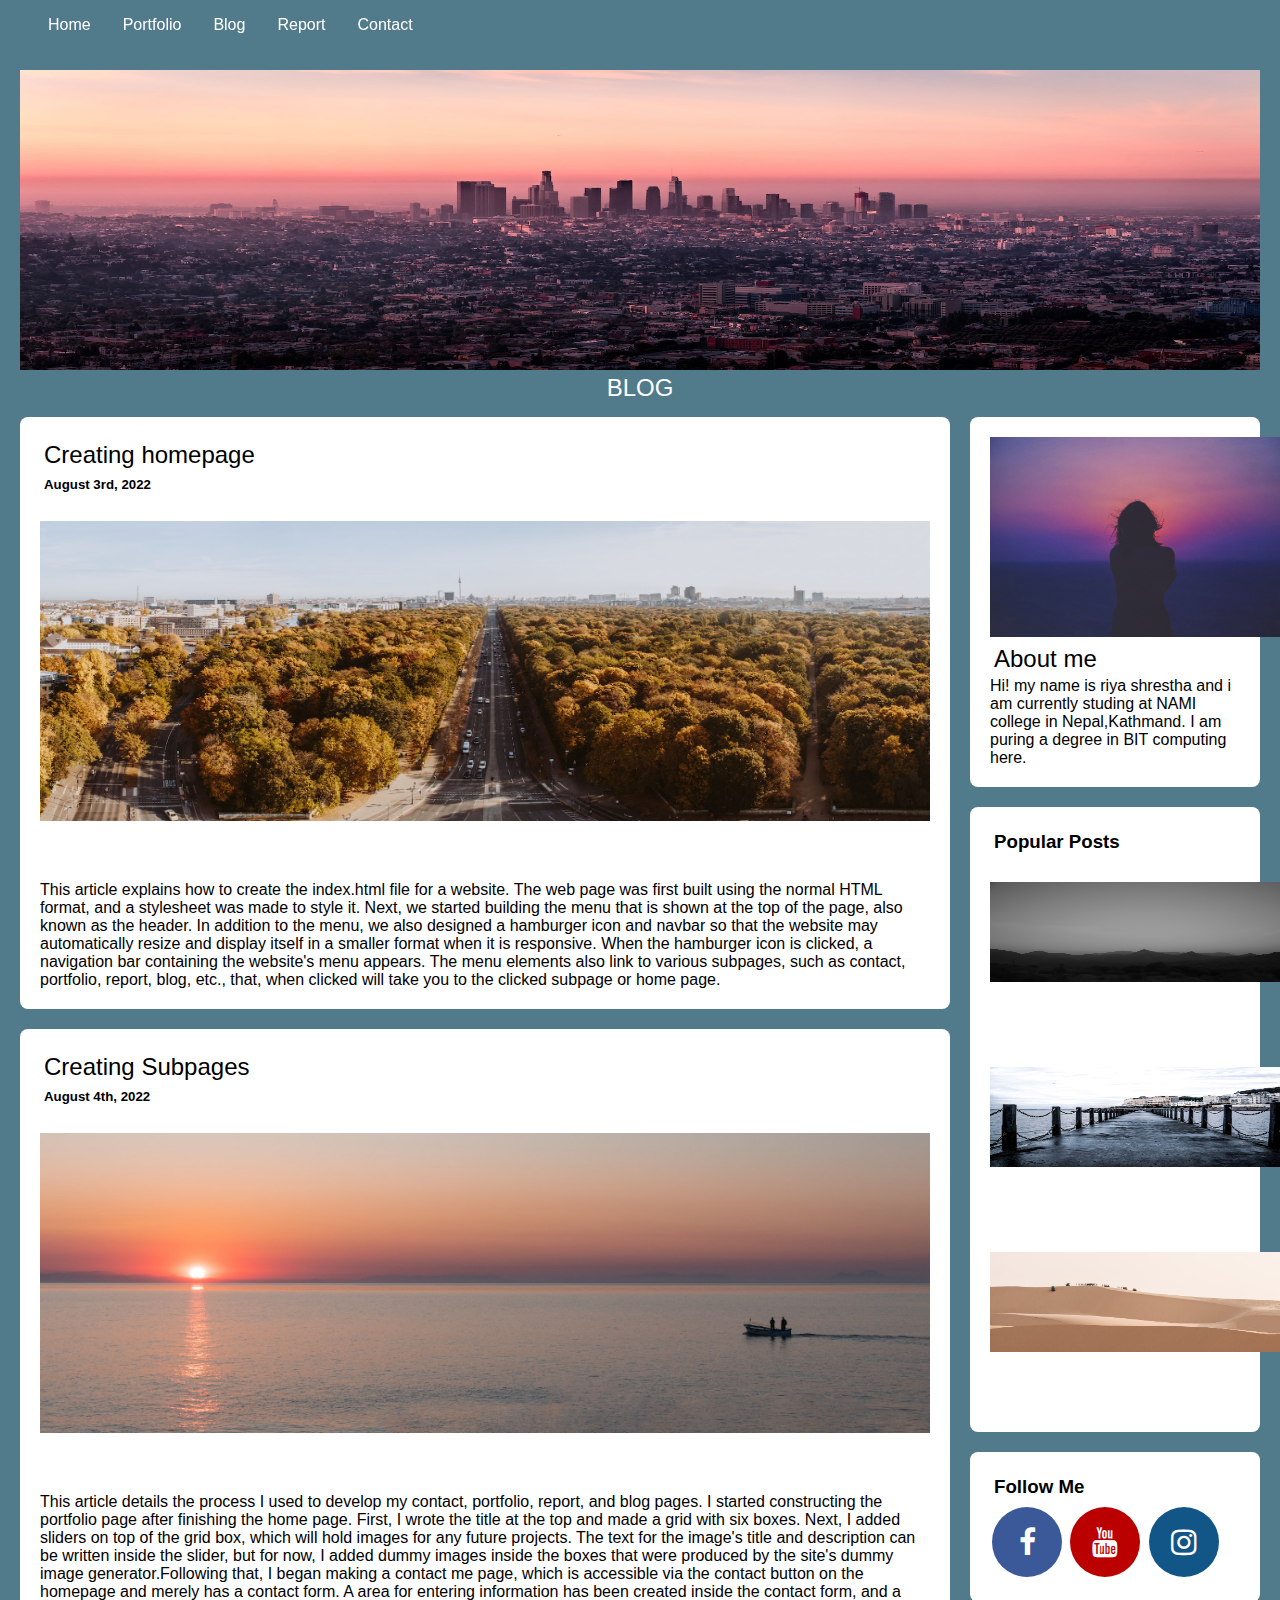
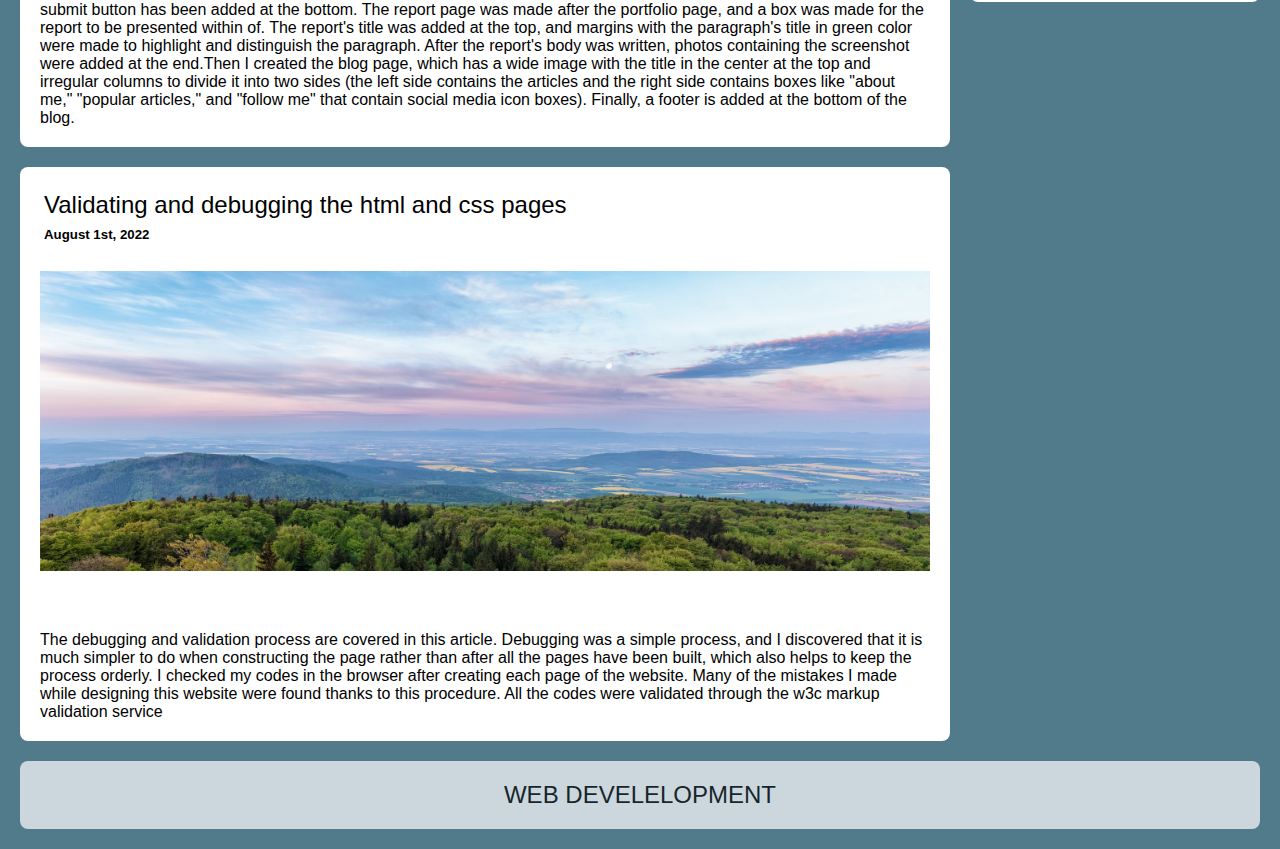
==== commit 32e72599: "Add files via upload" ====
--- a/webdevelopment assignmrnt1/Blog.html
+++ b/webdevelopment assignmrnt1/Blog.html
@@ -1,10 +1,11 @@
 <!DOCTYPE html>
-<html>
+<html lang="en">
 <head>
 <meta name="viewport" content="width=device-width, initial-scale=1">
 <link rel="stylesheet" href="https://cdnjs.cloudflare.com/ajax/libs/font-awesome/4.7.0/css/font-awesome.min.css">
-<link rel="stylesheet" href="style.css" />
-    <script src="main.js" defer></script>
+<link rel="stylesheet" href="style.css"/>
+<script src="main.js" defer></script>
+<title>Blog page</title>
 </head>
 <body>
 <section class="blog">
@@ -22,9 +23,11 @@
     </header>
 
 <div class="header_B">
-  <img src="img\sunsetcity.jpg" alt="Snow" style="width:100%;" height="300px">
+  <div class="image">
+  <img src="img/sunsetcity.jpg" alt="blog1" style="width:100%;" height="300" >
+  <h2>BLOG</h2>
+</div>
   <div class="centered">
-  <h2>BLOG</h2>
   </div>
 </div>
 
@@ -35,7 +38,7 @@
        <h2>Creating homepage</h2>
       <h5> August 3rd, 2022</h5>
       <div class="header_Row">
-       <img src="img\forest.jpg" alt="Snow" style="width:100%;" height="300px"><br>
+       <img src="img/forest.jpg" alt="blog2" style="width:100%;" height="300" ><br>
        <div class="centered">
       <h2>Dummy image</h2>
       </div>
@@ -46,7 +49,7 @@
       <h2>Creating Subpages</h2>
       <h5> August 4th, 2022</h5>
       <div class="header_Row">
-      <img src="img\sunsetocean.jpg" alt="Snow" style="width:100%;" height="300px">
+      <img src="img/sunsetocean.jpg" alt="blog3" style="width:100%;" height="300" >
      <div class="centered">
       <h2>Dummy image</h2>
       </div>
@@ -57,7 +60,7 @@
        <h2>Validating and debugging the html and css pages</h2>
       <h5> August 1st, 2022</h5>
       <div class="header_Row">
-      <img src="img\cloud.jpg" alt="Snow" style="width:100%;" height="300px">
+      <img src="img/cloud.jpg" alt="blog4" style="width:100%;" height="300">
       <div class="centered">
       <h2>Dummy image</h2>
       </div>
@@ -67,28 +70,28 @@
   </div>
   <div class="rightcolumn">
     <div class="card">
-      <img src="img\girl.jpg" style="height:200px;" ><br>
+      <img src="img/purple.jpg" alt="blog5" style="height:200px;" ><br>
     <h2>About me</h2>
       <p>Hi! my name is riya shrestha and i am currently studing at NAMI college in Nepal,Kathmand. I am puring a degree in BIT computing here.</p>
     </div>
     <div class="card">
       <h3>Popular Posts</h3>
        <div class="header_Row">
-       <img src="img\dark.jpg" style="height:100px;" width="305px"><br>
+       <img src="img/dark.jpg" alt="blog5" style="height:100px;"  width="305"><br>
        <div class="centered">
       <h2>Post 1</h2>
       </div>
     </div>
 
     <div class="header_Row">
-      <img src="img\dock.jpg" style="height:100px;" width="305px"><br>
+      <img src="img/dock.jpg" alt="blog6" style="height:100px;" width="305"><br>
       <div class="centered">
       <h2>Post 2</h2>
       </div>
     </div>
 
     <div class="header_Row">
-      <img src="img\desert.jpg" style="height:100px;" width="305px">
+      <img src="img/desert.jpg" alt="blog7" style="height:100px;" width="305">
       <div class="centered">
       <h2>Post 3</h2>
       </div>
--- a/webdevelopment assignmrnt1/style.css
+++ b/webdevelopment assignmrnt1/style.css
@@ -90,7 +90,7 @@
 .menu-btn__lines::before,
 .menu-btn__lines::after {
   content: "";
-  position: absolute;
+  position: fixed;
 }
 .menu-btn__lines::before {
   transform: translateY(-0.5rem);
@@ -121,6 +121,7 @@
   margin-left: 65px;
 }
 
+/* automatically generating and disappearing welcome text */
 .text-dynamic {
   margin-left: 30px;
   line-height: 90px;
@@ -139,7 +140,7 @@
 }
 
 .text-item::after {
-  position: absolute;
+  position: fixed;
   content: '';
   left: 0;
   height: 100%;
@@ -344,7 +345,7 @@
 /* before hover effect */
 .main-content .box::before{
     content: '';
-    position: absolute;
+    position: fixed;
     top: 0;
     right: 0;
     width: 5px;
@@ -368,7 +369,7 @@
 
 /* text inside the box */
 .main-content .box .img-text {
-    position: absolute;
+    position: relative ;
     display: flex;
     justify-content: center;
     align-items: center;
@@ -398,7 +399,7 @@
 
 /* wrapper for the contact page*/
 .wrapper_contact{
-  position: absolute;
+  position: fixed;
   top: 50%;
   left: 50%;
   transform: translate(-50%,-50%);
@@ -601,13 +602,6 @@
   margin-bottom: 45px;
 }
 
-/*centering the title text*/
-.centered {
-  position: absolute;
-  top: 50%;
-  left: 50%;
-  transform: translate(-50%, -50%);
-}
 
 /* Creating two columns for the blog */
 
@@ -832,8 +826,8 @@
 
 /* inputbox span */
 .contact-form .inputbox span{
-  position: absolute;
-  left: 0;
+  position: fixed;
+  left: 57%;
   padding: 5px 0;
   font-size: 16px;
   margin: 10px 0;
@@ -919,7 +913,7 @@
   .menu-items {
     flex-direction: column;
     justify-content: space-around;
-    position: absolute;
+    position: fixed;
     top: 0;
     right: 0;
     left: 0;
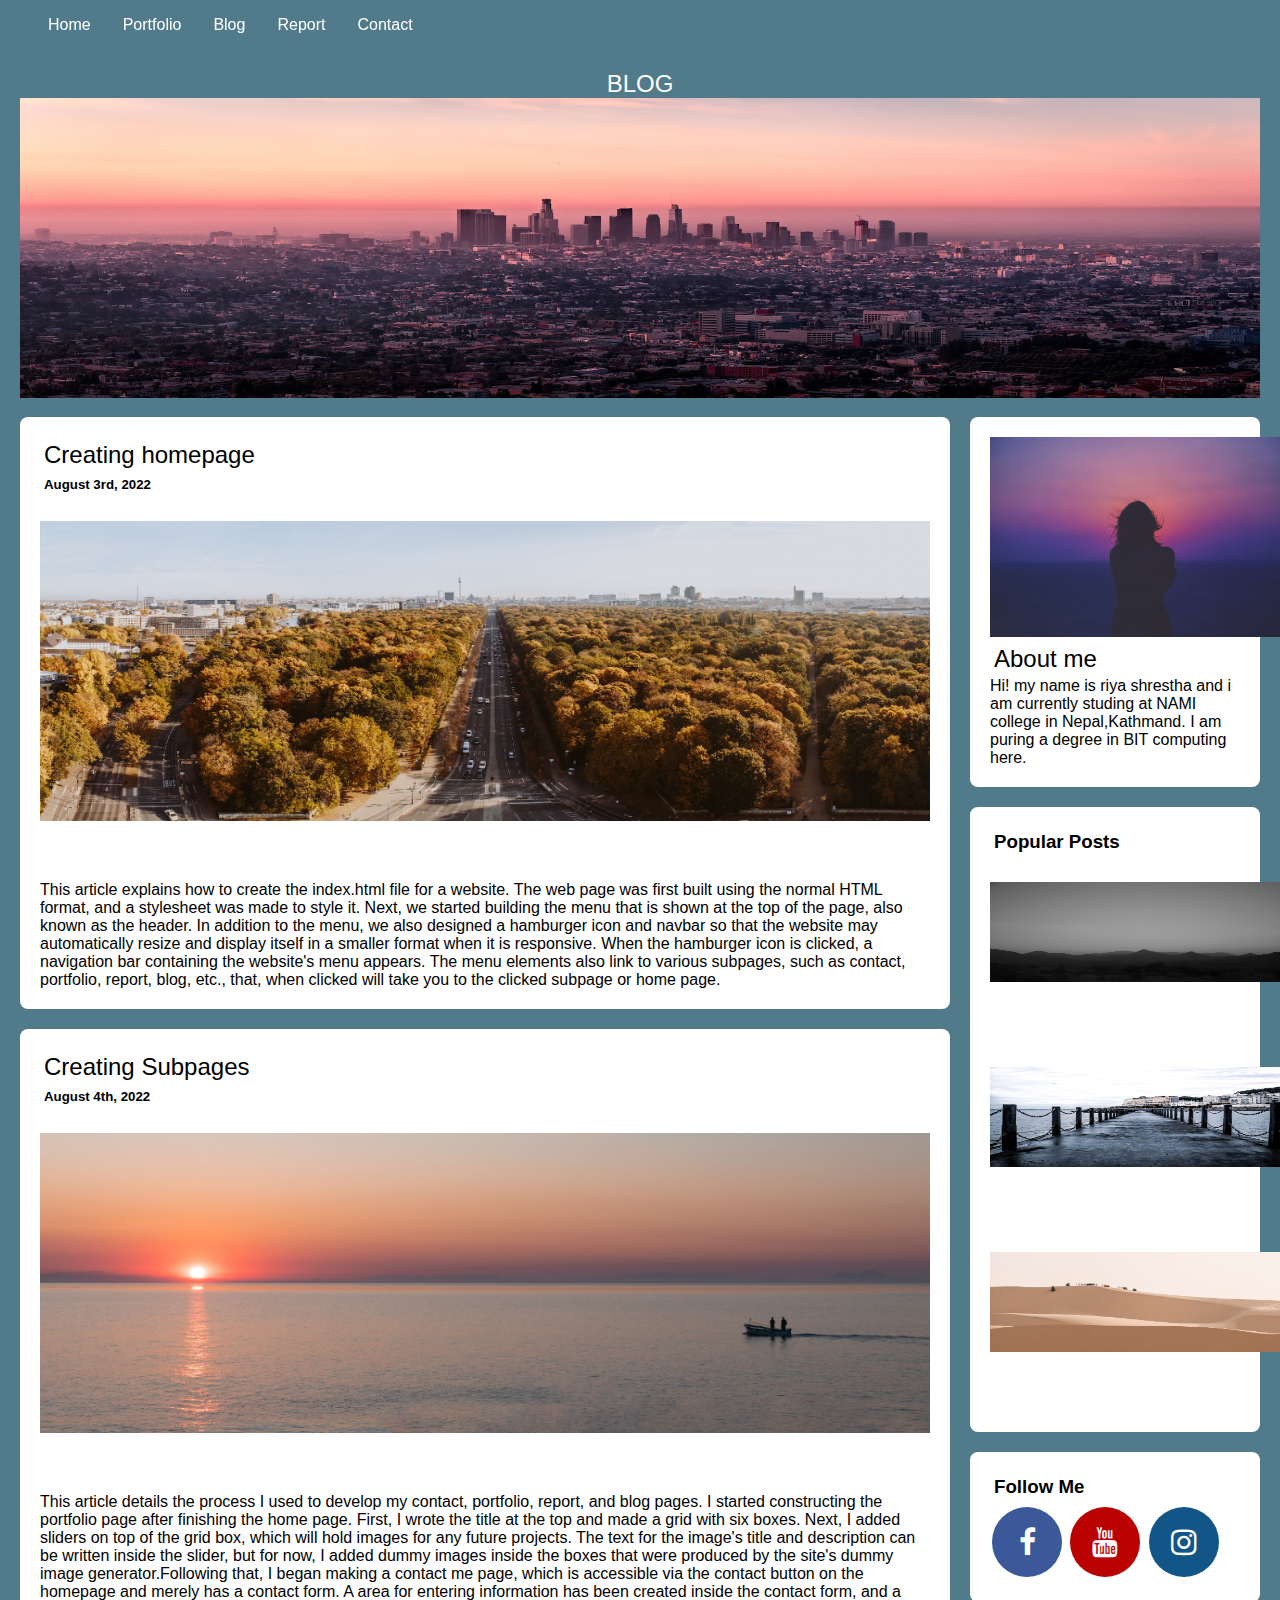
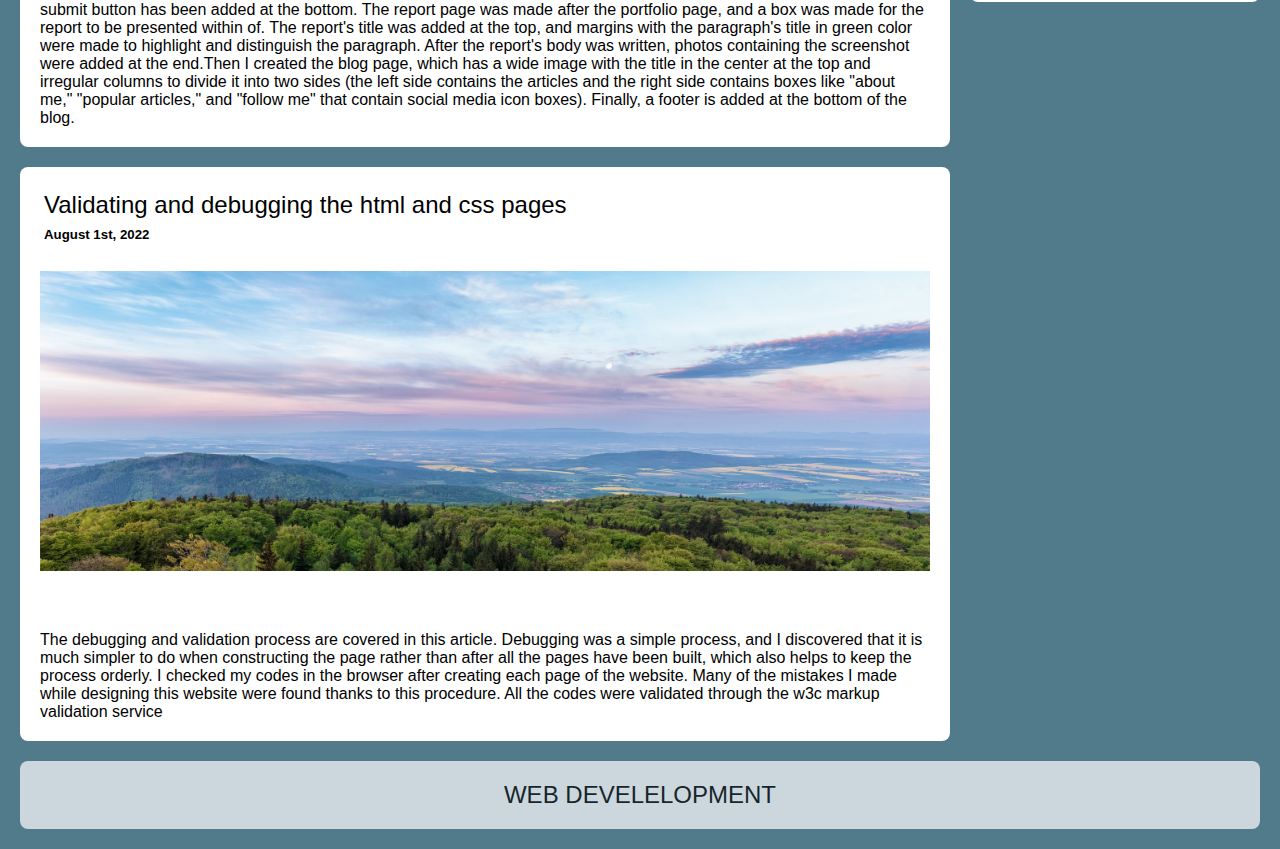
==== commit 6c614e46: "Add files via upload" ====
--- a/webdevelopment assignmrnt1/Blog.html
+++ b/webdevelopment assignmrnt1/Blog.html
@@ -1,18 +1,24 @@
 <!DOCTYPE html>
 <html lang="en">
 <head>
+  <!-- links -->
 <meta name="viewport" content="width=device-width, initial-scale=1">
 <link rel="stylesheet" href="https://cdnjs.cloudflare.com/ajax/libs/font-awesome/4.7.0/css/font-awesome.min.css">
 <link rel="stylesheet" href="style.css"/>
 <script src="main.js" defer></script>
+<!-- title -->
 <title>Blog page</title>
 </head>
 <body>
+
+  <!-- blog section -->
 <section class="blog">
+  <!-- header for the webpage -->
   <header class="header">
       <div class="menu-btn">
         <div class="menu-btn__lines"></div>
       </div>
+    <!-- menu items with link for the subpages -->
       <ul class="menu-items">
         <li><a href="index.html" class="menu-item">Home</a></li>
         <li><a href="Portfolio.html" class="menu-item">Portfolio</a></li>
@@ -22,18 +28,21 @@
       </ul>
     </header>
 
+<!-- top of the blog page containing image -->
 <div class="header_B">
   <div class="image">
+    <h2>BLOG</h2>
   <img src="img/sunsetcity.jpg" alt="blog1" style="width:100%;" height="300" >
-  <h2>BLOG</h2>
 </div>
   <div class="centered">
   </div>
 </div>
 
-
+<!-- middle part containing columns -->
 <div class="row">
+  <!-- left column -->
   <div class="leftcolumn">
+    <!-- 1st article -->
     <div class="card">
        <h2>Creating homepage</h2>
       <h5> August 3rd, 2022</h5>
@@ -45,6 +54,8 @@
     </div>
       <p>This article explains how to create the index.html file for a website. The web page was first built using the normal HTML format, and a stylesheet was made to style it. Next, we started building the menu that is shown at the top of the page, also known as the header. In addition to the menu, we also designed a hamburger icon and navbar so that the website may automatically resize and display itself in a smaller format when it is responsive. When the hamburger icon is clicked, a navigation bar containing the website's menu appears. The menu elements also link to various subpages, such as contact, portfolio, report, blog, etc., that, when clicked will take you to the clicked subpage or home page.</p>
     </div>
+
+    <!-- second article -->
     <div class="card">
       <h2>Creating Subpages</h2>
       <h5> August 4th, 2022</h5>
@@ -56,6 +67,8 @@
     </div>
       <p>This article details the process I used to develop my contact, portfolio, report, and blog pages. I started constructing the portfolio page after finishing the home page. First, I wrote the title at the top and made a grid with six boxes. Next, I added sliders on top of the grid box, which will hold images for any future projects. The text for the image's title and description can be written inside the slider, but for now, I added dummy images inside the boxes that were produced by the site's dummy image generator.Following that, I began making a contact me page, which is accessible via the contact button on the homepage and merely has a contact form. A area for entering information has been created inside the contact form, and a submit button has been added at the bottom. The report page was made after the portfolio page, and a box was made for the report to be presented within of. The report's title was added at the top, and margins with the paragraph's title in green color were made to highlight and distinguish the paragraph. After the report's body was written, photos containing the screenshot were added at the end.Then I created the blog page, which has a wide image with the title in the center at the top and irregular columns to divide it into two sides (the left side contains the articles and the right side contains boxes like "about me," "popular articles," and "follow me" that contain social media icon boxes). Finally, a footer is added at the bottom of the blog.</p>
     </div>
+
+    <!-- third article -->
     <div class="card">
        <h2>Validating and debugging the html and css pages</h2>
       <h5> August 1st, 2022</h5>
@@ -68,12 +81,17 @@
       <p>The debugging and validation process are covered in this article. Debugging was a simple process, and I discovered that it is much simpler to do when constructing the page rather than after all the pages have been built, which also helps to keep the process orderly. I checked my codes in the browser after creating each page of the website. Many of the mistakes I made while designing this website were found thanks to this procedure. All the codes were validated through the w3c markup validation service</p>
     </div>
   </div>
+
+  <!-- the left coumn -->
   <div class="rightcolumn">
+    <!-- about me box -->
     <div class="card">
       <img src="img/purple.jpg" alt="blog5" style="height:200px;" ><br>
     <h2>About me</h2>
       <p>Hi! my name is riya shrestha and i am currently studing at NAMI college in Nepal,Kathmand. I am puring a degree in BIT computing here.</p>
     </div>
+
+    <!-- popular post box containing box -->
     <div class="card">
       <h3>Popular Posts</h3>
        <div class="header_Row">
@@ -96,8 +114,9 @@
       <h2>Post 3</h2>
       </div>
     </div>
+    </div>
 
-    </div>
+<!-- Follow me box containing icons -->
     <div class="card">
       <h3>Follow Me</h3>
       <a href="#" class="fa fa-facebook"></a>
@@ -107,6 +126,7 @@
   </div>
 </div>
 
+<!-- footer of the webpage -->
 <div class="footer">
   <h2>WEB DEVELELOPMENT</h2>
 </div>
--- a/webdevelopment assignmrnt1/style.css
+++ b/webdevelopment assignmrnt1/style.css
@@ -1,5 +1,5 @@
 /* globals */
-@import url("https://fonts.googleapis.com/css2?family=Montserrat&family=Titillium+Web:wght@400;700&display=swap");
+
 *,
 *::after,
 *::before {
